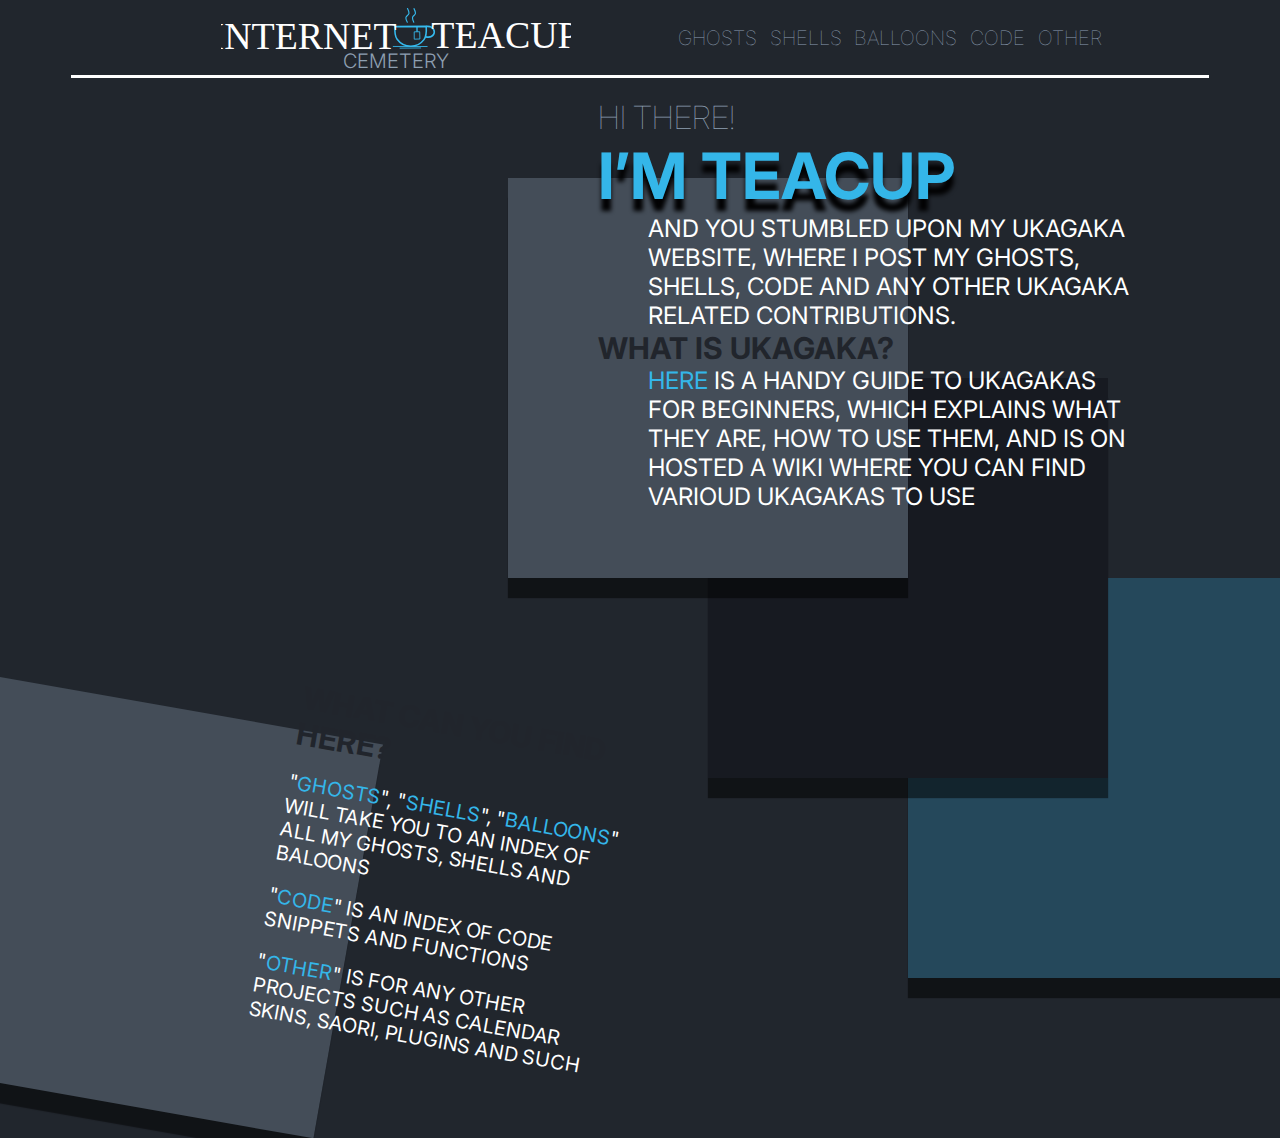
==== index.html @ bc9b0a2a "Initial Upload" ====
<!DOCTYPE html>
<html lang="en">

<head>
  <meta charset="UTF-8">
  <meta name="viewport" content="width=device-width, initial-scale=1.0">
  <link type="text/css" rel="stylesheet" href="style.css">
  <link rel="preconnect" href="https://fonts.googleapis.com">
  <link rel="preconnect" href="https://fonts.gstatic.com" crossorigin="crossorigin">
  <link
    href="https://fonts.googleapis.com/css2?family=Roboto+Mono:ital,wght@0,100;0,200;0,300;0,400;0,500;0,600;0,700;1,100;1,200;1,300;1,400;1,500;1,600;1,700&family=Sometype+Mono:wght@400;600&family=Wix+Madefor+Display:wght@400;500;600;700;800&display=swap"
    rel="stylesheet">
  <link href="https://fonts.googleapis.com/css2?family=Didact+Gothic&family=Inter:wght@300;400&display=swap"
    rel="stylesheet">
  <title>Ukagaka - Internet Teacup</title>
  <script src="CustomNav.js"></script>
  <script src="JS.js"></script>
</head>

<body>
  <script>
    document.addEventListener('DOMContentLoaded', function () {
      let names = ["Zdzisiu", "Teacup"]
      ANY("nameChange", names);
    });
  </script>
  <my-nav type="ghost"></my-nav>

  <div id="textBlock">
    <div class="secondaryText">Hi there!</div>
    <div id="nameChange">I’m </div>
    <div class="regular" style="margin-left: 50px;">And you stumbled upon my ukagaka website, where i post my ghosts,
      shells, code and any other ukagaka related contributions.</div>
    <div class="mainText">What is ukagaka?</div>
    <div class="regular" style="margin-left: 50px;"><a
        href="https://ukagakadreamteam.com/wiki/guide/beginner_guide">Here</a> is a handy guide to ukagakas for
      beginners, which explains what they are, how to use them, and is on hosted a wiki where you can find varioud
      ukagakas to use</div>
  </div>

  <div id="stickyNote">
    <div class="mainText">What can you find here?</div><br />
    <div class="regular" style="font-size: 20px;">"<a href="work_index.html?type='ghosts'">Ghosts</a>", "<a href="work_index.html?type='shells'">shells</a>", "<a href="work_index.html?type='balloons'">balloons</a>" Will take you to an index of all my ghosts, shells and baloons</div><br />
    <div class="regular" style="font-size: 20px;">"<a href="work_index.html?type='code'">Code</a>" is an index of code snippets and functions</div><br />
    <div class="regular" style="font-size: 20px;">"<a href="work_index.html?type='other'">Other</a>" is for any other projects such as calendar skins, saori, plugins and such</div>
  </div>

  <div id="wrapper">
    <span class="bg_one"></span>
    <span class="bg_two"></span>
    <span class="bg_three"></span>
    <span class="bg_rotated"></span>
  </div>
</body>

</html>
---- style.css ----
:root {
    --text: white;
    --accent: #34b6e9;
    --secondary: #8e9fb1;
    --main: #21252c;
    --accentAlt: #25485B;
    --secondaryAlt: #444D58;
    --mainAlt: #171A21;
    --cardSize: 400px;
}

* {
    text-transform: uppercase;
    box-sizing: border-box
}

a {
    text-decoration: none;
    color: var(--accent);
}

body {
    background-color: #21262d;
    font-family: 'Inter', sans-serif;
    color: var(--text);
    font-size: 15px;
}

header {
    margin-top: 0;
    display: flex;
    flex-direction: row;
    justify-content: center;
    border-bottom: 3px var(--text) solid;
    margin-left: 5%;
    margin-right: 5%;
    height: 70px;
}

#nameChange {
    font-size: 64px;
    color: var(--accent);
    text-shadow: 0px 12px 4px #030304;
    font-weight: bold;

}

.regular {
    font-size: 24px;
    color: var(--text);
}

#textBlock {
    position: absolute;
    margin-left: 590px;
    margin-right: 150px;
    margin-top: 20px;
}

.mainText {
    font-size: 30px;
    color: var(--main);
    font-weight: bold;
}

.secondaryText {
    font-size: 32px;
    color: var(--secondary);
    font-family: 'Inter', sans-serif;
    font-weight: lighter;
}

nav>a {
    padding-left: 5px;
    padding-right: 5px;
    top: 0;
    bottom: 0;
    margin: auto;
    color: var(--secondary);
    font-family: 'Inter', sans-serif;
    font-weight: lighter;
}

nav {
    flex-grow: 1;
    display: flex;
    align-self: end;
    margin-left: 100px;
    margin-right: 100px;
    font-size: 20px;
    margin-bottom: 25px;
}

#stickyNote {
    position: absolute;
    width: 450px;
    height: 400px;
    padding: 50px;
    rotate: 10deg;
    margin-top: calc(var(--cardSize) * 1.45);
    margin-left: 220px;
}

.site_type {
    display: flex;
    justify-content: center;
    margin-top: 0;
    margin-bottom: 60px;
    font-size: 20px;
    color: var(--secondary);
    font-family: 'Inter', sans-serif;
    font-weight: 300;
}

.logo svg {
    width: 350px;
}

.logo {
    margin-left: 150px;
    display: flex;
    flex-direction: column;
}

a {
    text-decoration: none;
}

#wrapper {
    position: relative;
    width: auto;
    height: auto;
    right: 0;
    top: 0;
    left: 0;
    bottom: 0;
    margin: auto;
    margin-left: 500px;
    margin-top: 100px;
}

.bg_one,
.bg_two,
.bg_three,
.bg_rotated {
    position: absolute;
    width: var(--cardSize);
    height: var(--cardSize);
    box-shadow: 0 20px 1px 0 rgba(0, 0, 0, 0.50);
}

.bg_one {
    background-color: var(--secondaryAlt);
    z-index: -90;
}

.bg_two {
    background-color: var(--mainAlt);
    margin-top: calc(var(--cardSize) / 2);
    margin-left: calc(var(--cardSize) / 2);
    z-index: -95;
}

.bg_three {
    background-color: var(--accentAlt);
    margin-top: var(--cardSize);
    margin-left: var(--cardSize);
    z-index: -100;
}

.bg_rotated {
    background-color: var(--secondaryAlt);
    margin: auto;
    margin-top: calc(var(--cardSize) * 1.3);
    margin-right: calc(var(--cardSize) * 2.3);
    z-index: -85;
    width: 500px;
    height: 400px;
    left: 0;
    right: 0;
    rotate: 10deg;
}

#indexNotes {
    margin-left: 20px;
    margin-top: 50px;
    float: left;
}

.noteMain,
.noteAccent,
.noteSecondary {
    width: 350px;
    height: 250px;
    box-shadow: 0 20px 1px 0 rgba(0, 0, 0, 0.50);
    position: relative;
    margin-top: 20px;
}

.noteMain,
.noteSecondary {
    margin-left: 100px;
}

.noteMain {
    background: var(--mainAlt);
}

.noteAccent {
    background: var(--accentAlt);
}

.noteSecondary {
    background: var(--secondaryAlt);
}

.list {
    line-height: 200%;
    padding-top: 20px;
    padding-left: 20px;
}

.listColumnR > a,
.listColumnL > a {
    color: var(--text);
}

.listColumnR {
    float: right;
    margin-right: 20px;
}

.listColumnL {
    float: left;
}

#indexTitle {
    position: absolute;
    color: var(--accent);
    font-size: 32px;
    margin-left: 65px;
    top: 40px;
    text-shadow: 0px 10px 4px #030304;
    z-index: 10;
}

#page {
    position: absolute;
}

.noteTitleRight,
.noteTitleLeft {
    position: absolute;
    font-size: 25px;
    color: var(--secondary);
    min-width: 200px;
    z-index: 11;
    margin-bottom: 50px;
    text-shadow: 0px 10px 4px #030304;
    top:-20px;
}

.noteTitleRight {
    margin-left: 300px;
}

.noteTitleLeft {
    margin-left: 20px;
}

.noteWrapper {
    position: relative;
    height: 300px;
    width: auto;
}

.secondaryBlock,
.accentBlock,
.mainBlock {
    height: 170px;
    display: inline-block;
    box-shadow: 0 20px 1px 0 rgba(0, 0, 0, 0.50);
}

.secondaryBlock,
.accentBlock {
    width: 550px;
}

.mainBlock {
    width: 350px;
    background-color: var(--mainAlt);
}

.imgWrapper img {
    height: 150px;
    margin-top: 30px;
}

.imgWrapper {
    display: flex;
    justify-content: center;
}

.secondaryBlock {
    margin-right: 50px;
    background-color: var(--secondaryAlt);
    float: left;
}

.accentBlock {
    margin-left: 50px;
    background-color: var(--accentAlt);
    float: right;
}

.workWrapper {
    float: right;
    margin-left: 50px;
    margin-top: 70px;
}
.workColumnR,
.workColumnL {
    margin-bottom: 50px;
}

.workColumnR {
    margin-left: 50px;
}

.workColumnL {
    margin-right: 50px;
}

.blockTitle {
    position: relative;
    color: var(--accent);
    font-size: 32px;
    margin-top: -35px;
    text-shadow: 0px 10px 4px #030304;
    z-index: 10;
}


.workColumnR .blockTitle {
    margin-left: -50px;
}

.workColumnL .blockTitle {
    margin-right: -50px;
    float: right;
}

.blockContent {
    position: absolute;
    padding: 15px;
    width: inherit;

}

.blockContent .secondaryText {
    color: var(--secondary);
    font-size: 15px;
    font-weight: 500;
}

.desc {
    width: inherit;
    margin-top: 50px;
    clear: both;
}

.left {
    float: left;
}

.right {
    float: right;
}

.download {
    margin-top: 10px;
}
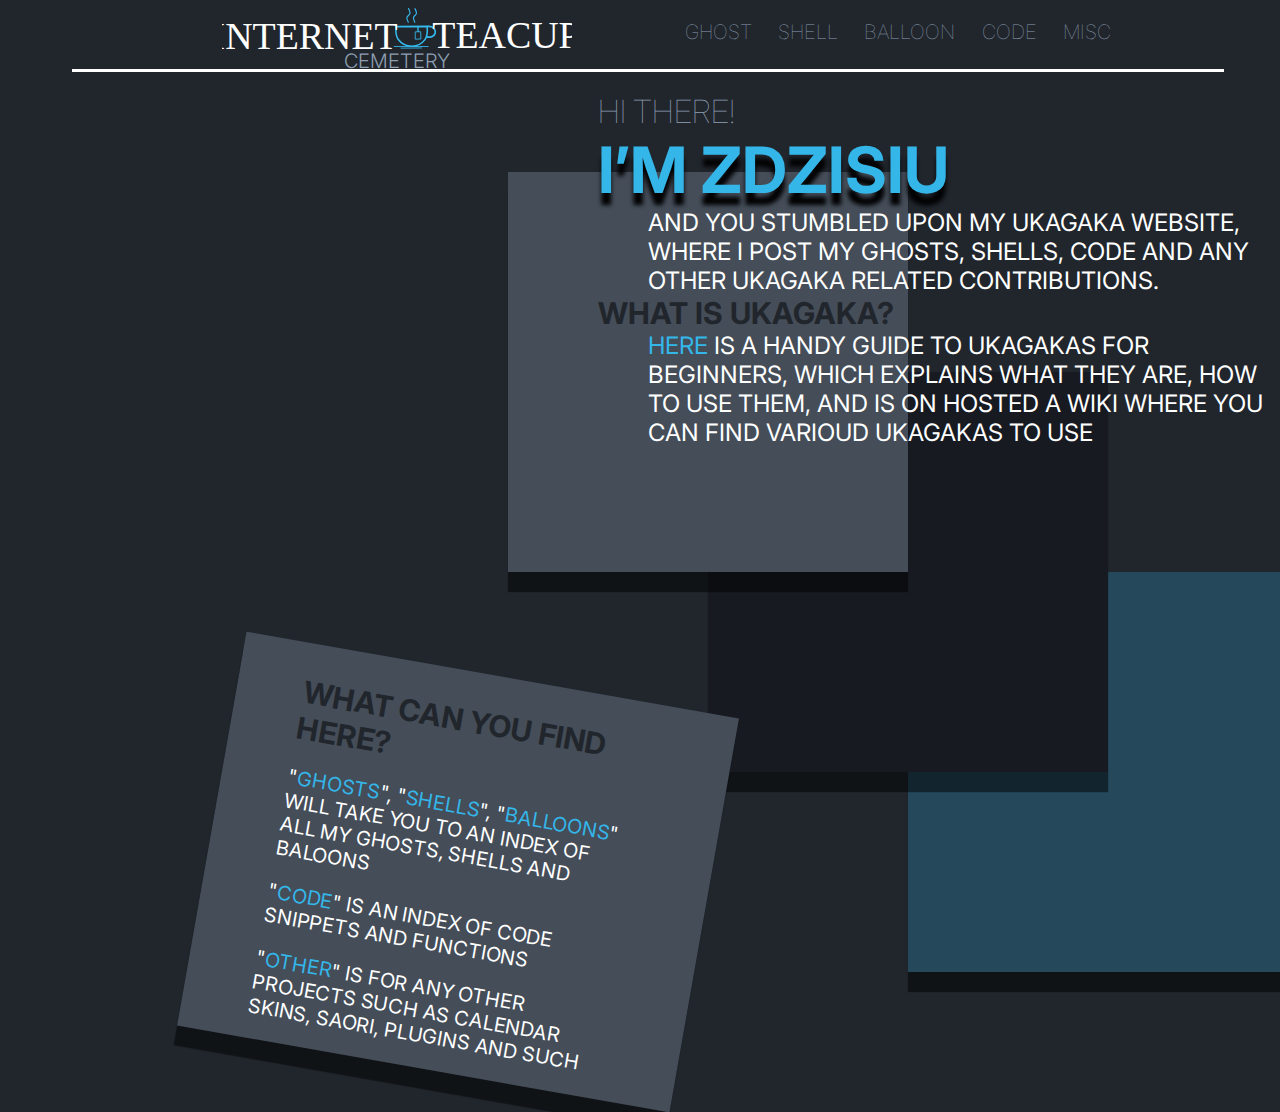
==== commit 3f38056d: "aaaaaaaaa" ====
--- a/index.html
+++ b/index.html
@@ -25,31 +25,36 @@
     });
   </script>
   <my-nav type="ghost"></my-nav>
+  <div class="indexWrapper">
+    <div id="textBlock">
+      <div class="secondaryText">Hi there!</div>
+      <div id="nameChange">I’m </div>
+      <div class="regular" style="margin-left: 50px;">And you stumbled upon my ukagaka website, where i post my ghosts,
+        shells, code and any other ukagaka related contributions.</div>
+      <div class="mainText">What is ukagaka?</div>
+      <div class="regular" style="margin-left: 50px;"><a
+          href="https://ukagakadreamteam.com/wiki/guide/beginner_guide">Here</a> is a handy guide to ukagakas for
+        beginners, which explains what they are, how to use them, and is on hosted a wiki where you can find varioud
+        ukagakas to use</div>
+    </div>
 
-  <div id="textBlock">
-    <div class="secondaryText">Hi there!</div>
-    <div id="nameChange">I’m </div>
-    <div class="regular" style="margin-left: 50px;">And you stumbled upon my ukagaka website, where i post my ghosts,
-      shells, code and any other ukagaka related contributions.</div>
-    <div class="mainText">What is ukagaka?</div>
-    <div class="regular" style="margin-left: 50px;"><a
-        href="https://ukagakadreamteam.com/wiki/guide/beginner_guide">Here</a> is a handy guide to ukagakas for
-      beginners, which explains what they are, how to use them, and is on hosted a wiki where you can find varioud
-      ukagakas to use</div>
-  </div>
+    <div id="stickyNote">
+      <div class="mainText">What can you find here?</div><br />
+      <div class="regular" style="font-size: 20px;">"<a href="work_index.html?type='ghosts'">Ghosts</a>", "<a
+          href="work_index.html?type='shells'">shells</a>", "<a href="work_index.html?type='balloons'">balloons</a>"
+        Will take you to an index of all my ghosts, shells and baloons</div><br />
+      <div class="regular" style="font-size: 20px;">"<a href="work_index.html?type='code'">Code</a>" is an index of code
+        snippets and functions</div><br />
+      <div class="regular" style="font-size: 20px;">"<a href="work_index.html?type='other'">Other</a>" is for any other
+        projects such as calendar skins, saori, plugins and such</div>
+    </div>
 
-  <div id="stickyNote">
-    <div class="mainText">What can you find here?</div><br />
-    <div class="regular" style="font-size: 20px;">"<a href="work_index.html?type='ghosts'">Ghosts</a>", "<a href="work_index.html?type='shells'">shells</a>", "<a href="work_index.html?type='balloons'">balloons</a>" Will take you to an index of all my ghosts, shells and baloons</div><br />
-    <div class="regular" style="font-size: 20px;">"<a href="work_index.html?type='code'">Code</a>" is an index of code snippets and functions</div><br />
-    <div class="regular" style="font-size: 20px;">"<a href="work_index.html?type='other'">Other</a>" is for any other projects such as calendar skins, saori, plugins and such</div>
-  </div>
-
-  <div id="wrapper">
-    <span class="bg_one"></span>
-    <span class="bg_two"></span>
-    <span class="bg_three"></span>
-    <span class="bg_rotated"></span>
+    <div id="wrapper">
+      <span class="bg_one"></span>
+      <span class="bg_two"></span>
+      <span class="bg_three"></span>
+      <span class="bg_rotated"></span>
+    </div>
   </div>
 </body>
 
--- a/style.css
+++ b/style.css
@@ -11,7 +11,7 @@
 
 * {
     text-transform: uppercase;
-    box-sizing: border-box
+    box-sizing: border-box;
 }
 
 a {
@@ -23,7 +23,9 @@
     background-color: #21262d;
     font-family: 'Inter', sans-serif;
     color: var(--text);
-    font-size: 15px;
+    font-size: 100%;
+    width: 100%;
+    width: 100%;
 }
 
 header {
@@ -34,7 +36,7 @@
     border-bottom: 3px var(--text) solid;
     margin-left: 5%;
     margin-right: 5%;
-    height: 70px;
+    height: 5vw;
 }
 
 #nameChange {
@@ -53,8 +55,8 @@
 #textBlock {
     position: absolute;
     margin-left: 590px;
-    margin-right: 150px;
-    margin-top: 20px;
+    margin-top: -80px;
+    max-width: 850px;
 }
 
 .mainText {
@@ -97,7 +99,7 @@
     height: 400px;
     padding: 50px;
     rotate: 10deg;
-    margin-top: calc(var(--cardSize) * 1.45);
+    margin-top: 480px;
     margin-left: 220px;
 }
 
@@ -124,6 +126,12 @@
 
 a {
     text-decoration: none;
+}
+
+.indexWrapper {
+    position: relative;
+    height: 100%;
+    width: 100%;
 }
 
 #wrapper {
@@ -171,8 +179,8 @@
 .bg_rotated {
     background-color: var(--secondaryAlt);
     margin: auto;
-    margin-top: calc(var(--cardSize) * 1.3);
-    margin-right: calc(var(--cardSize) * 2.3);
+    margin-top: calc(var(--cardSize) * 1.25);
+    margin-left: -300px;
     z-index: -85;
     width: 500px;
     height: 400px;
@@ -215,9 +223,15 @@
 }
 
 .list {
-    line-height: 200%;
+    line-height: 175%;
     padding-top: 20px;
     padding-left: 20px;
+}
+
+.listColumnR,
+.listColumnL {
+    max-width: 160px;
+    display: inline-block;
 }
 
 .listColumnR > a,
@@ -226,8 +240,7 @@
 }
 
 .listColumnR {
-    float: right;
-    margin-right: 20px;
+    margin-left: 10px;
 }
 
 .listColumnL {
@@ -238,7 +251,7 @@
     position: absolute;
     color: var(--accent);
     font-size: 32px;
-    margin-left: 65px;
+    margin-left: 25px;
     top: 40px;
     text-shadow: 0px 10px 4px #030304;
     z-index: 10;
@@ -255,7 +268,7 @@
     color: var(--secondary);
     min-width: 200px;
     z-index: 11;
-    margin-bottom: 50px;
+    margin-bottom: 70px;
     text-shadow: 0px 10px 4px #030304;
     top:-20px;
 }
@@ -277,7 +290,7 @@
 .secondaryBlock,
 .accentBlock,
 .mainBlock {
-    height: 170px;
+    height: 200px;
     display: inline-block;
     box-shadow: 0 20px 1px 0 rgba(0, 0, 0, 0.50);
 }
@@ -290,16 +303,22 @@
 .mainBlock {
     width: 350px;
     background-color: var(--mainAlt);
-}
+    align-items: end;
+    display: grid;
+}
+
 
 .imgWrapper img {
-    height: 150px;
-    margin-top: 30px;
-}
+    max-height: 200px;
+    height: auto;
+}
+
 
 .imgWrapper {
     display: flex;
     justify-content: center;
+    max-height: 170px;
+    margin-top: 10px;
 }
 
 .secondaryBlock {
@@ -321,7 +340,8 @@
 }
 .workColumnR,
 .workColumnL {
-    margin-bottom: 50px;
+    margin-bottom: 100px;
+    height: 170px;
 }
 
 .workColumnR {
@@ -336,9 +356,10 @@
     position: relative;
     color: var(--accent);
     font-size: 32px;
-    margin-top: -35px;
+    margin-top: -20px;
     text-shadow: 0px 10px 4px #030304;
     z-index: 10;
+    width: inherit
 }
 
 
@@ -346,16 +367,24 @@
     margin-left: -50px;
 }
 
+.workColumnR .mainBlock {
+    float: right;
+}
+
+.workColumnL .mainBlock {
+    float: left;
+}
+
 .workColumnL .blockTitle {
-    margin-right: -50px;
-    float: right;
+    margin-left: 50px;
+    text-align: end;
 }
 
 .blockContent {
     position: absolute;
     padding: 15px;
     width: inherit;
-
+    margin-top: -10px;
 }
 
 .blockContent .secondaryText {
@@ -365,8 +394,9 @@
 }
 
 .desc {
-    width: inherit;
-    margin-top: 50px;
+    max-width: inherit;
+    height: 60px;
+    margin-bottom: 10px;
     clear: both;
 }
 
@@ -378,6 +408,10 @@
     float: right;
 }
 
-.download {
-    margin-top: 10px;
-}+.infoContent {
+    height: 50px;
+}
+
+#page a:hover {
+    text-decoration: underline;
+}
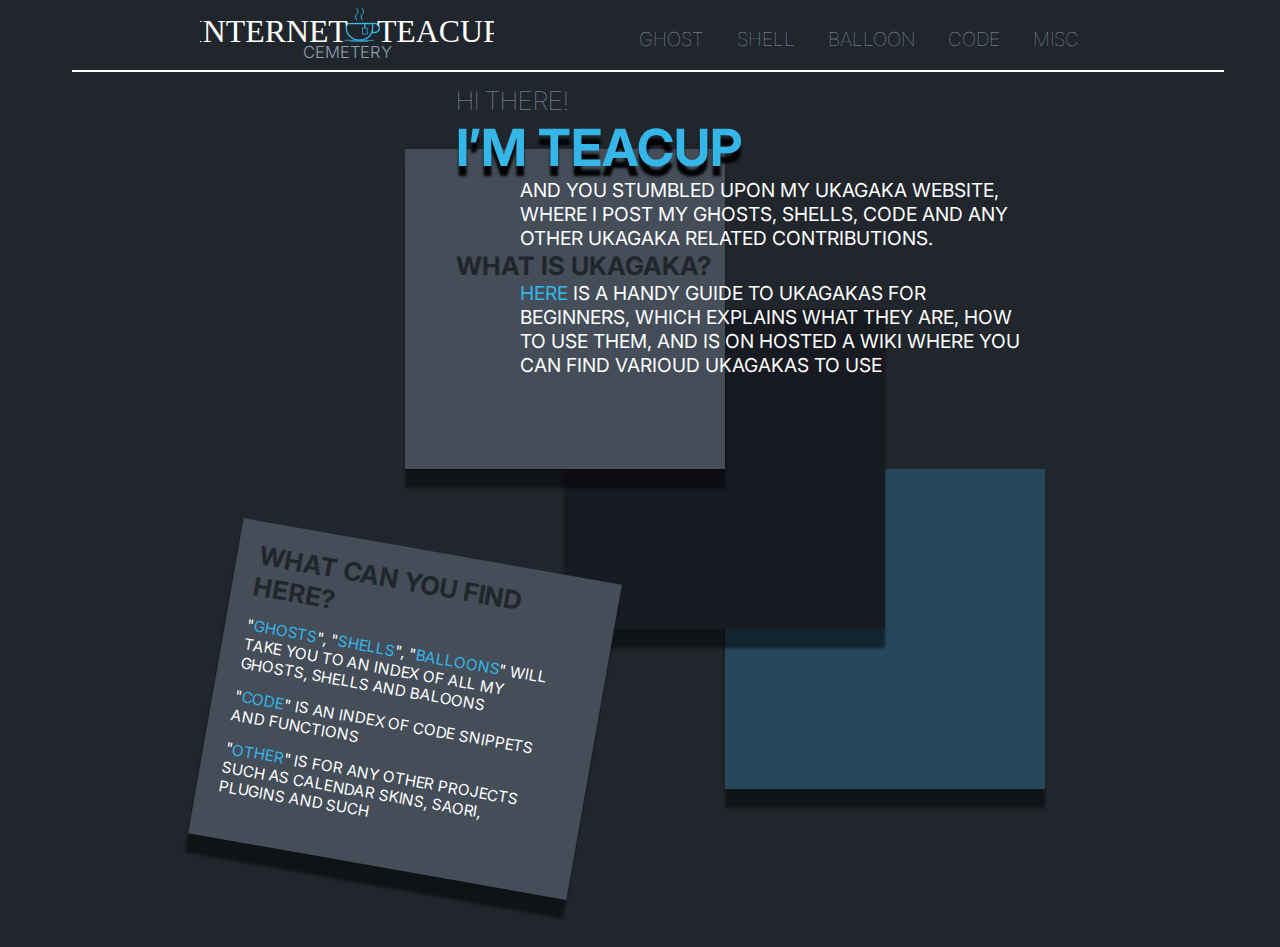
==== commit def9040b: "bandaid fix" ====
--- a/index.html
+++ b/index.html
@@ -29,10 +29,10 @@
     <div id="textBlock">
       <div class="secondaryText">Hi there!</div>
       <div id="nameChange">I’m </div>
-      <div class="regular" style="margin-left: 50px;">And you stumbled upon my ukagaka website, where i post my ghosts,
+      <div class="regular" style="margin-left: 5vw;">And you stumbled upon my ukagaka website, where i post my ghosts,
         shells, code and any other ukagaka related contributions.</div>
       <div class="mainText">What is ukagaka?</div>
-      <div class="regular" style="margin-left: 50px;"><a
+      <div class="regular" style="margin-left: 5vw;"><a
           href="https://ukagakadreamteam.com/wiki/guide/beginner_guide">Here</a> is a handy guide to ukagakas for
         beginners, which explains what they are, how to use them, and is on hosted a wiki where you can find varioud
         ukagakas to use</div>
@@ -40,12 +40,12 @@
 
     <div id="stickyNote">
       <div class="mainText">What can you find here?</div><br />
-      <div class="regular" style="font-size: 20px;">"<a href="work_index.html?type='ghosts'">Ghosts</a>", "<a
+      <div class="regular" style="font-size: 1.2vw;">"<a href="work_index.html?type='ghosts'">Ghosts</a>", "<a
           href="work_index.html?type='shells'">shells</a>", "<a href="work_index.html?type='balloons'">balloons</a>"
         Will take you to an index of all my ghosts, shells and baloons</div><br />
-      <div class="regular" style="font-size: 20px;">"<a href="work_index.html?type='code'">Code</a>" is an index of code
+      <div class="regular" style="font-size: 1.2vw;">"<a href="work_index.html?type='code'">Code</a>" is an index of code
         snippets and functions</div><br />
-      <div class="regular" style="font-size: 20px;">"<a href="work_index.html?type='other'">Other</a>" is for any other
+      <div class="regular" style="font-size: 1.2vw;">"<a href="work_index.html?type='other'">Other</a>" is for any other
         projects such as calendar skins, saori, plugins and such</div>
     </div>
 
--- a/style.css
+++ b/style.css
@@ -6,7 +6,6 @@
     --accentAlt: #25485B;
     --secondaryAlt: #444D58;
     --mainAlt: #171A21;
-    --cardSize: 400px;
 }
 
 * {
@@ -23,7 +22,7 @@
     background-color: #21262d;
     font-family: 'Inter', sans-serif;
     color: var(--text);
-    font-size: 100%;
+    font-size: 1vw;
     width: 100%;
     width: 100%;
 }
@@ -33,48 +32,48 @@
     display: flex;
     flex-direction: row;
     justify-content: center;
-    border-bottom: 3px var(--text) solid;
+    border-bottom: 0.2vw var(--text) solid;
     margin-left: 5%;
     margin-right: 5%;
     height: 5vw;
 }
 
 #nameChange {
-    font-size: 64px;
+    font-size: 4vw;
     color: var(--accent);
-    text-shadow: 0px 12px 4px #030304;
+    text-shadow: 0vw 0.8vw 0.2vw #030304;
     font-weight: bold;
 
 }
 
 .regular {
-    font-size: 24px;
+    font-size: 1.5vw;
     color: var(--text);
 }
 
 #textBlock {
     position: absolute;
-    margin-left: 590px;
-    margin-top: -80px;
-    max-width: 850px;
+    margin-left: 35vw;
+    margin-top: -5vw;
+    max-width: 45vw;
 }
 
 .mainText {
-    font-size: 30px;
+    font-size: 2vw;
     color: var(--main);
     font-weight: bold;
 }
 
 .secondaryText {
-    font-size: 32px;
+    font-size: 2vw;
     color: var(--secondary);
     font-family: 'Inter', sans-serif;
     font-weight: lighter;
 }
 
 nav>a {
-    padding-left: 5px;
-    padding-right: 5px;
+    padding-left: 1vw;
+    padding-right: 1vw;
     top: 0;
     bottom: 0;
     margin: auto;
@@ -87,39 +86,39 @@
     flex-grow: 1;
     display: flex;
     align-self: end;
-    margin-left: 100px;
-    margin-right: 100px;
-    font-size: 20px;
-    margin-bottom: 25px;
+    margin-left: 10vw;
+    margin-right: 10vw;
+    font-size: 1.5vw;
+    margin-bottom: 1.5vw;
 }
 
 #stickyNote {
     position: absolute;
-    width: 450px;
-    height: 400px;
-    padding: 50px;
+    width: 30vw;
+    height: 30vw;
+    padding: 2.5vw;
     rotate: 10deg;
-    margin-top: 480px;
-    margin-left: 220px;
+    margin-top: 30vw;
+    margin-left: 15vw;
 }
 
 .site_type {
     display: flex;
     justify-content: center;
     margin-top: 0;
-    margin-bottom: 60px;
-    font-size: 20px;
+    margin-bottom: 1vw;
+    font-size: 1.3vw;
     color: var(--secondary);
     font-family: 'Inter', sans-serif;
     font-weight: 300;
 }
 
 .logo svg {
-    width: 350px;
+    width: 23vw;
 }
 
 .logo {
-    margin-left: 150px;
+    margin-left: 10vw;
     display: flex;
     flex-direction: column;
 }
@@ -143,8 +142,8 @@
     left: 0;
     bottom: 0;
     margin: auto;
-    margin-left: 500px;
-    margin-top: 100px;
+    margin-left: 31vw;
+    margin-top: 6vw;
 }
 
 .bg_one,
@@ -152,9 +151,9 @@
 .bg_three,
 .bg_rotated {
     position: absolute;
-    width: var(--cardSize);
-    height: var(--cardSize);
-    box-shadow: 0 20px 1px 0 rgba(0, 0, 0, 0.50);
+    width: 25vw;
+    height: 25vw;
+    box-shadow: 0 1.5vw 0.2vw 0 rgba(0, 0, 0, 0.50);
 }
 
 .bg_one {
@@ -164,50 +163,50 @@
 
 .bg_two {
     background-color: var(--mainAlt);
-    margin-top: calc(var(--cardSize) / 2);
-    margin-left: calc(var(--cardSize) / 2);
+    margin-top: calc(25vw / 2);
+    margin-left: calc(25vw / 2);
     z-index: -95;
 }
 
 .bg_three {
     background-color: var(--accentAlt);
-    margin-top: var(--cardSize);
-    margin-left: var(--cardSize);
+    margin-top: 25vw;
+    margin-left: 25vw;
     z-index: -100;
 }
 
 .bg_rotated {
     background-color: var(--secondaryAlt);
     margin: auto;
-    margin-top: calc(var(--cardSize) * 1.25);
-    margin-left: -300px;
+    margin-top: calc(25vw * 1.25);
+    margin-left: -15vw;
     z-index: -85;
-    width: 500px;
-    height: 400px;
+    width: 30vw;
+    height: 25vw;
     left: 0;
     right: 0;
     rotate: 10deg;
 }
 
 #indexNotes {
-    margin-left: 20px;
-    margin-top: 50px;
+    margin-left: 1vw;
+    margin-top: 3vw;
     float: left;
 }
 
 .noteMain,
 .noteAccent,
 .noteSecondary {
-    width: 350px;
-    height: 250px;
-    box-shadow: 0 20px 1px 0 rgba(0, 0, 0, 0.50);
+    width: 22vw;
+    height: 18vw;
+    box-shadow: 0 1vw 0.1vw 0 rgba(0, 0, 0, 0.50);
     position: relative;
-    margin-top: 20px;
+    margin-top: 1.5vw;
 }
 
 .noteMain,
 .noteSecondary {
-    margin-left: 100px;
+    margin-left: 5vw;
 }
 
 .noteMain {
@@ -224,13 +223,14 @@
 
 .list {
     line-height: 175%;
-    padding-top: 20px;
-    padding-left: 20px;
+    padding-top: 1vw;
+    padding-left: 1vw;
+    font-size: 1.05vw;
 }
 
 .listColumnR,
 .listColumnL {
-    max-width: 160px;
+    max-width: 10vw;
     display: inline-block;
 }
 
@@ -240,7 +240,7 @@
 }
 
 .listColumnR {
-    margin-left: 10px;
+    margin-left: 1vw;
 }
 
 .listColumnL {
@@ -250,10 +250,10 @@
 #indexTitle {
     position: absolute;
     color: var(--accent);
-    font-size: 32px;
-    margin-left: 25px;
-    top: 40px;
-    text-shadow: 0px 10px 4px #030304;
+    font-size: 2.2vw;
+    margin-left: 1.5vw;
+    top: 2.5vw;
+    text-shadow: 0px 0.5vw 0.2vw #030304;
     z-index: 10;
 }
 
@@ -264,44 +264,44 @@
 .noteTitleRight,
 .noteTitleLeft {
     position: absolute;
-    font-size: 25px;
+    font-size: 1.5vw;
     color: var(--secondary);
-    min-width: 200px;
+    min-width: 10vw;
     z-index: 11;
-    margin-bottom: 70px;
-    text-shadow: 0px 10px 4px #030304;
-    top:-20px;
+    margin-bottom: 5vw;
+    text-shadow: 0px 0.5vw 0.2vw #030304;
+    top:-1vw;
 }
 
 .noteTitleRight {
-    margin-left: 300px;
+    margin-left: 21vw;
 }
 
 .noteTitleLeft {
-    margin-left: 20px;
+    margin-left: 1vw;
 }
 
 .noteWrapper {
     position: relative;
-    height: 300px;
+    height: 20vw;
     width: auto;
 }
 
 .secondaryBlock,
 .accentBlock,
 .mainBlock {
-    height: 200px;
+    height: 13vw;
     display: inline-block;
-    box-shadow: 0 20px 1px 0 rgba(0, 0, 0, 0.50);
+    box-shadow: 0 1vw 0.2vw 0 rgba(0, 0, 0, 0.50);
 }
 
 .secondaryBlock,
 .accentBlock {
-    width: 550px;
+    width: 35vw;
 }
 
 .mainBlock {
-    width: 350px;
+    width: 15vw;
     background-color: var(--mainAlt);
     align-items: end;
     display: grid;
@@ -309,7 +309,8 @@
 
 
 .imgWrapper img {
-    max-height: 200px;
+    max-height: 10vw;
+    width: auto;
     height: auto;
 }
 
@@ -317,54 +318,52 @@
 .imgWrapper {
     display: flex;
     justify-content: center;
-    max-height: 170px;
-    margin-top: 10px;
 }
 
 .secondaryBlock {
-    margin-right: 50px;
+    margin-right: 1.5vw;
     background-color: var(--secondaryAlt);
     float: left;
 }
 
 .accentBlock {
-    margin-left: 50px;
+    margin-left: 1.5vw;
     background-color: var(--accentAlt);
     float: right;
 }
 
 .workWrapper {
     float: right;
-    margin-left: 50px;
-    margin-top: 70px;
+    margin-left: 4vw;
+    margin-top: 4.5vw;
 }
 .workColumnR,
 .workColumnL {
-    margin-bottom: 100px;
-    height: 170px;
+    margin-bottom: 7vw;
+    height: 10vw;
 }
 
 .workColumnR {
-    margin-left: 50px;
+    margin-left: 3vw;
 }
 
 .workColumnL {
-    margin-right: 50px;
+    margin-right: 3vw;
 }
 
 .blockTitle {
     position: relative;
     color: var(--accent);
-    font-size: 32px;
-    margin-top: -20px;
-    text-shadow: 0px 10px 4px #030304;
+    font-size: 2vw;
+    margin-top: -1.5vw;
+    text-shadow: 0px 0.5vw 0.2vw #030304;
     z-index: 10;
     width: inherit
 }
 
 
 .workColumnR .blockTitle {
-    margin-left: -50px;
+    margin-left: -3vw;
 }
 
 .workColumnR .mainBlock {
@@ -376,27 +375,27 @@
 }
 
 .workColumnL .blockTitle {
-    margin-left: 50px;
+    margin-left: 3vw;
     text-align: end;
 }
 
 .blockContent {
     position: absolute;
-    padding: 15px;
+    padding: 0.7vw;
     width: inherit;
-    margin-top: -10px;
+    margin-top: -0.5vw;
 }
 
 .blockContent .secondaryText {
     color: var(--secondary);
-    font-size: 15px;
+    font-size: 1vw;
     font-weight: 500;
 }
 
 .desc {
     max-width: inherit;
-    height: 60px;
-    margin-bottom: 10px;
+    height: 6vw;
+    margin-bottom: 1vw;
     clear: both;
 }
 
@@ -409,7 +408,7 @@
 }
 
 .infoContent {
-    height: 50px;
+    height: 3vw;
 }
 
 #page a:hover {
